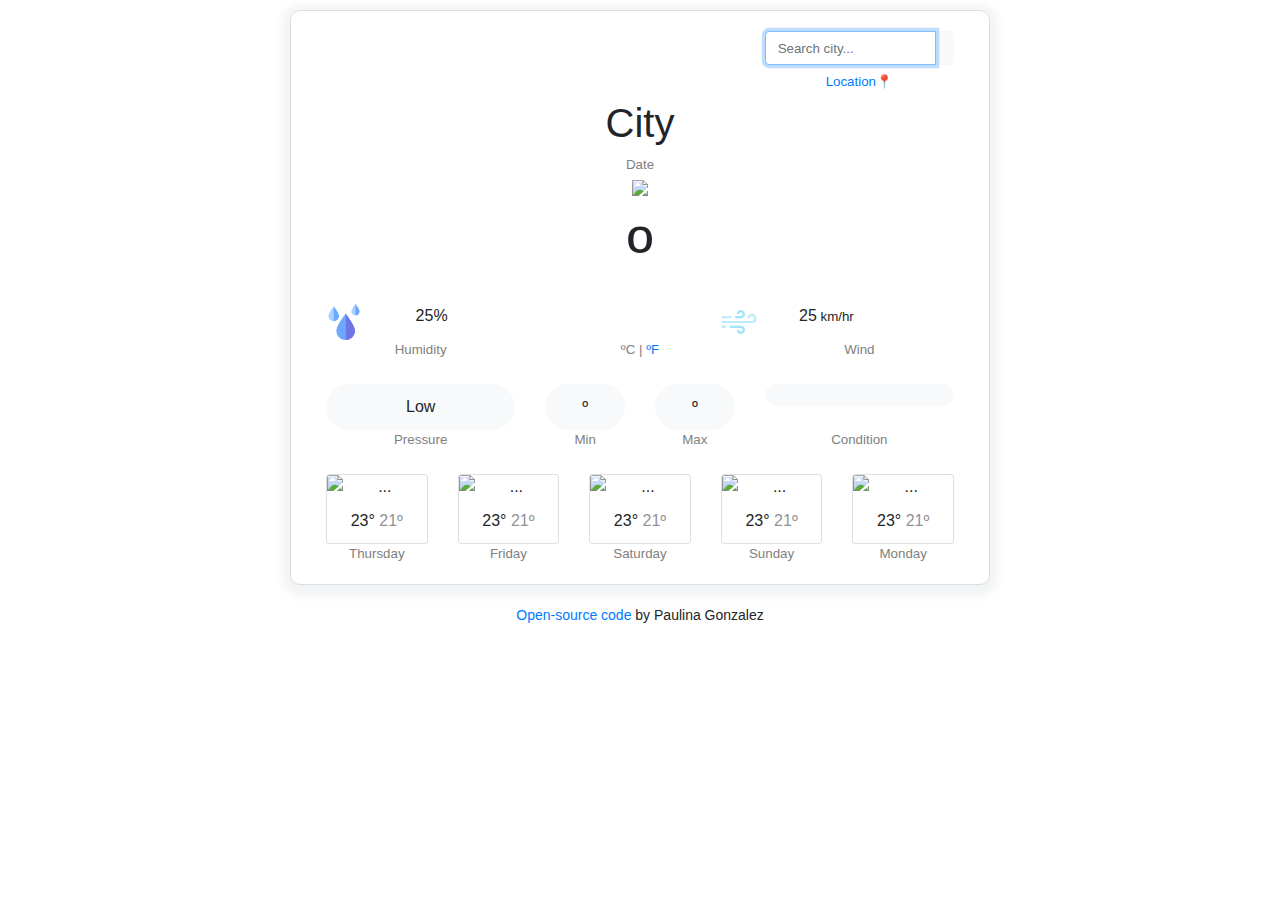
==== index.html @ 59c78b28 "Created forecast HTML from JS" ====
<!DOCTYPE html>
<html lang="en">
<head>
    <meta charset="UTF-8">
    <meta http-equiv="X-UA-Compatible" content="IE=edge">
    <meta name="viewport" content="width=device-width, initial-scale=1.0">
    <title>Weather App</title>
    <link rel="stylesheet" href="https://stackpath.bootstrapcdn.com/bootstrap/4.3.1/css/bootstrap.min.css" integrity="sha384-ggOyR0iXCbMQv3Xipma34MD+dH/1fQ784/j6cY/iJTQUOhcWr7x9JvoRxT2MZw1T" crossorigin="anonymous">
		<link rel="stylesheet" href="src/style.css">
		<script src="https://unpkg.com/axios/dist/axios.min.js"></script>
    <script src="https://kit.fontawesome.com/241146ce0a.js" crossorigin="anonymous"></script>
  </head>
<body>
<div class="container">
    <div class="row">
        <i type="button" class="col-8 fas fa-bars bars"></i>
        <form class="col-4 form-inline" id="search-form">
          <div class="input-group">
          <input
          class="form-control"
          type="text"
          placeholder="Search city..."
          autocomplete="off"
          autofocus="on"
          id="city-input"
          />   <button type="submit" class="btn btn-light fas fa-search search"></button></div>
        </form>
    </div>
      
    <div class="row">
      <div class="col-8"></div>
      <button type="button" class="col-4 btn btn-link location" id="location">Location📍</button>  
		</div>

    <h1 id="city">City</h1>
       <p id="date" class="date">Date</p> 
       <img src="..." id="icon" class="icon"/>
  
      <div class="row">
       <div class="col-4"></div>
       <div class="col-4"><span class="temperature" id="temperature"></span><span class="symbol">º</span></div>
       <div class="col-4"></div>
      </div>

      <div class="row">
        <img src="images/water-drops.png" class="col-2 drops"/>
        <div class="col-2 humid"><span id="humidity">25</span>%</div>
        <div class="col-4"></div>
        <img src="images/wind.png" class="col-2 wind"/>
        <div class="col-2 vel"><span id="wind">25</span><span class="km"> km/hr</span></div>
      </div>
        
      <div class="row weather-labels">
        <div class="col-4">Humidity</div>	
        <div class="col-4 scale">
          <span><a href="#" id="celsius-link" class="active">ºC</a></span> |
          <span><a href="#" id="fahrenheit-link">ºF</a></span>
        </div>
        <div class="col-4">Wind</div>
		</div>
   
  </br>
  <div class="row weather-details">
    <div class="col-4">
        <div class="card bg-light border-light rounded-pill border border-3 border-primary">
        <div class="card-body pressure" id="pressure">
         Low
        </div>
        </div>
    </div>
    <div class="col-2">
        <div class="card bg-light border-light rounded-pill">
        <div class="card-body min">
         <span id="min"></span>º
        </div>
        </div>
    </div>
<div class="col-2">
        <div class="card bg-light border-light rounded-pill">
        <div class="card-body max">
         <span id="max"></span>º
        </div>
        </div>
    </div>
    <div class="col-4 ">
        <div  class= "card bg-light border-light rounded-pill">
        <div class="card-body humidity">
        <div id="description"> </div>
        </div>
        </div>
    </div>
  </div>
    
    <div class="row weather-tags">
        <div class="col-4">Pressure</div>
        <div class="col-2">Min</div>
        <div class="col-2">Max</div>
        <div class="col-4">Condition</div>
    </div>
  </br>
    <div class="row">
      <div class="col-sm">
          <div class="card">
          <img src="https://openweathermap.org/img/wn/10d@2x.png" class="card-img-top" alt="...">
          <div class="card-body day-1">
          <p class="card-text">
            <span class="fore-max">23°</span>
            <span class="fore-min">21º</span>
          </p>
          </div>
          </div>  
      </div>
      <div class="col-sm">
          <div class="card">
          <img src="https://openweathermap.org/img/wn/09d@2x.png" class="card-img-top" alt="...">
          <div class="card-body day-2">
          <p class="card-text">
            <span>23°</span>
            <span class="fore-min">21º</span>
          </p>
          </div>
          </div>
      </div>
      <div class="col-sm">
          <div class="card">
          <img src="https://openweathermap.org/img/wn/02d@2x.png" class="card-img-top" alt="...">
          <div class="card-body day-3">
          <p class="card-text">
            <span>23°</span>
            <span class="fore-min">21º</span>
          </p>
          </div>
          </div>
      </div>
      <div class="col-sm">
          <div class="card">
          <img src="https://openweathermap.org/img/wn/01d@2x.png" class="card-img-top" alt="...">
          <div class="card-body day-4">
          <p class="card-text">
            <span>23°</span>
            <span class="fore-min">21º</span>
          </p>
          </div>
          </div>
      </div>
      <div class="col-sm">
          <div class="card">
          <img src="http://openweathermap.org/img/wn/10n@2x.png" class="card-img-top" alt="...">
          <div class="card-body day-5">
          <p class="card-text">
            <span>23°</span>
            <span class="fore-min">21º</span>
          </p>
          </div>
          </div>
      </div>
    </div>  
    <div class="row days">
        <div class="col-sm">Thursday</div>
        <div class="col-sm">Friday</div>
        <div class="col-sm">Saturday</div>
        <div class="col-sm">Sunday</div>
        <div class="col-sm">Monday</div>
      </div>
    
    <div class="weather-forecast" id="forecast"></div>

    </div>  
    <div class="reference"> <a href="https://github.com/paulinagonzalezc/myweather-app">Open-source code</a> by Paulina Gonzalez</div>
    <script type="text/javascript" src="src/app.js"></script>
  </body>
</html>
---- src/style.css ----
h1 {
  text-align: center;
}
h2 {
  text-align: center;
}
.row {
  margin-right: 0px;
  margin-left: 0px;
}
.container {
  text-align: center;
  width: 700px;
  border: 1px solid #dadde1;
  border-radius: 10px;
  padding: 20px;
  margin: 10px auto;
  box-shadow: 0px 3px 10px 8px #f2f3f4;
}
.bars {
  text-align: left;
  font-size: 30px;
}
.search {
  padding: 8px;
}
.form-control {
  font-size: smaller;
}
.location {
  font-size: smaller;
}
.date {
  margin: 0px;
  color: gray;
  font-size: smaller;
}
.icon {
  size: 10px;
}
.temperature {
  font-size: 70px;
  text-align: center;
}

.symbol {
  font-size: 70px;
}
.drops,
.wind {
  max-width: 10%;
  height: 10%;
  display: flex;
  justify-content: center;
  align-items: center;
}
.km {
  font-size: smaller;
}
.scale .active {
  color: gray;
  cursor: default;
}

.scale .active:hover {
  text-decoration: none;
}
.weather-labels {
  font-size: smaller;
  color: gray;
}
.pressure,
.min,
.max,
.humidity {
  padding: 7px;
}
.weather-tags {
  font-size: smaller;
  color: gray;
}

.reference {
  font-size: 14px;
  display: block;
  text-align: center;
  padding: 10px;
}
.day-1,
.day-2,
.day-3,
.day-4,
.day-5 {
  padding: 10px;
}
.fore-min {
  opacity: 0.5;
}
.days {
  font-size: smaller;
  color: gray;
}
.card-body {
  padding: 10px;
}
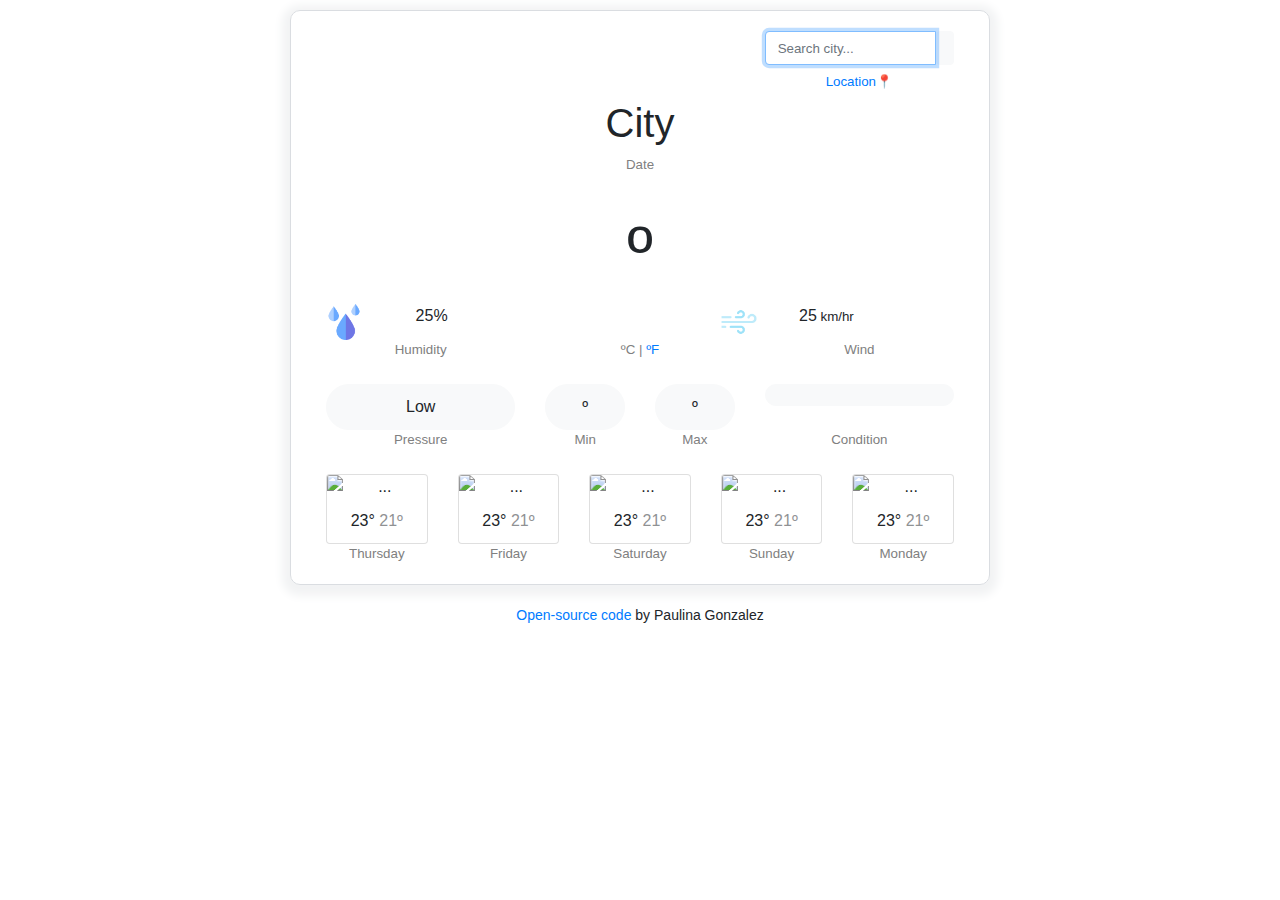
==== commit 2525b2b6: "Used previous API to connect to the new API" ====
--- a/index.html
+++ b/index.html
@@ -34,7 +34,7 @@
 
     <h1 id="city">City</h1>
        <p id="date" class="date">Date</p> 
-       <img src="..." id="icon" class="icon"/>
+       <img src="" id="icon" class="icon"/>
   
       <div class="row">
        <div class="col-4"></div>
@@ -145,7 +145,7 @@
       </div>
       <div class="col-sm">
           <div class="card">
-          <img src="http://openweathermap.org/img/wn/10n@2x.png" class="card-img-top" alt="...">
+          <img src="https://openweathermap.org/img/wn/10n@2x.png" class="card-img-top" alt="...">
           <div class="card-body day-5">
           <p class="card-text">
             <span>23°</span>
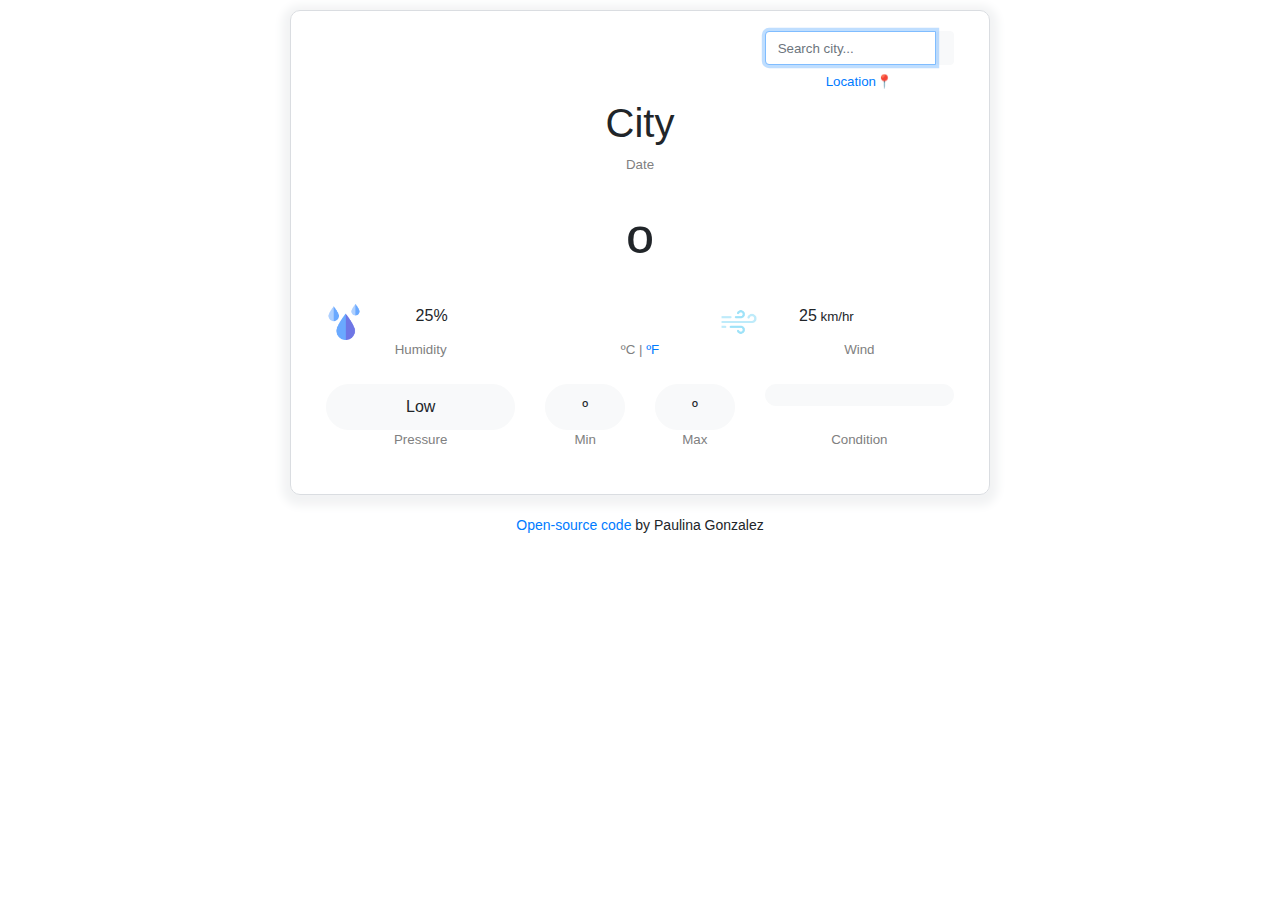
==== commit 4dde6549: "Display the forecast data using API" ====
--- a/index.html
+++ b/index.html
@@ -91,83 +91,19 @@
     </div>
   </div>
     
-    <div class="row weather-tags">
+  <div class="row weather-tags">
         <div class="col-4">Pressure</div>
         <div class="col-2">Min</div>
         <div class="col-2">Max</div>
         <div class="col-4">Condition</div>
-    </div>
+  </div>
   </br>
-    <div class="row">
-      <div class="col-sm">
-          <div class="card">
-          <img src="https://openweathermap.org/img/wn/10d@2x.png" class="card-img-top" alt="...">
-          <div class="card-body day-1">
-          <p class="card-text">
-            <span class="fore-max">23°</span>
-            <span class="fore-min">21º</span>
-          </p>
-          </div>
-          </div>  
-      </div>
-      <div class="col-sm">
-          <div class="card">
-          <img src="https://openweathermap.org/img/wn/09d@2x.png" class="card-img-top" alt="...">
-          <div class="card-body day-2">
-          <p class="card-text">
-            <span>23°</span>
-            <span class="fore-min">21º</span>
-          </p>
-          </div>
-          </div>
-      </div>
-      <div class="col-sm">
-          <div class="card">
-          <img src="https://openweathermap.org/img/wn/02d@2x.png" class="card-img-top" alt="...">
-          <div class="card-body day-3">
-          <p class="card-text">
-            <span>23°</span>
-            <span class="fore-min">21º</span>
-          </p>
-          </div>
-          </div>
-      </div>
-      <div class="col-sm">
-          <div class="card">
-          <img src="https://openweathermap.org/img/wn/01d@2x.png" class="card-img-top" alt="...">
-          <div class="card-body day-4">
-          <p class="card-text">
-            <span>23°</span>
-            <span class="fore-min">21º</span>
-          </p>
-          </div>
-          </div>
-      </div>
-      <div class="col-sm">
-          <div class="card">
-          <img src="https://openweathermap.org/img/wn/10n@2x.png" class="card-img-top" alt="...">
-          <div class="card-body day-5">
-          <p class="card-text">
-            <span>23°</span>
-            <span class="fore-min">21º</span>
-          </p>
-          </div>
-          </div>
-      </div>
-    </div>  
-    <div class="row days">
-        <div class="col-sm">Thursday</div>
-        <div class="col-sm">Friday</div>
-        <div class="col-sm">Saturday</div>
-        <div class="col-sm">Sunday</div>
-        <div class="col-sm">Monday</div>
-      </div>
     
-    <div class="weather-forecast" id="forecast"></div>
+  <div class="weather-forecast" id="forecast"></div>
 
-    </div>  
-    <div class="reference"> <a href="https://github.com/paulinagonzalezc/myweather-app">Open-source code</a> by Paulina Gonzalez</div>
-    <script type="text/javascript" src="src/app.js"></script>
+  </div>  
+  <div class="reference"> <a href="https://github.com/paulinagonzalezc/myweather-app">Open-source code</a> by Paulina Gonzalez</div>
+  <script type="text/javascript" src="src/app.js"></script>
   </body>
 </html>
 
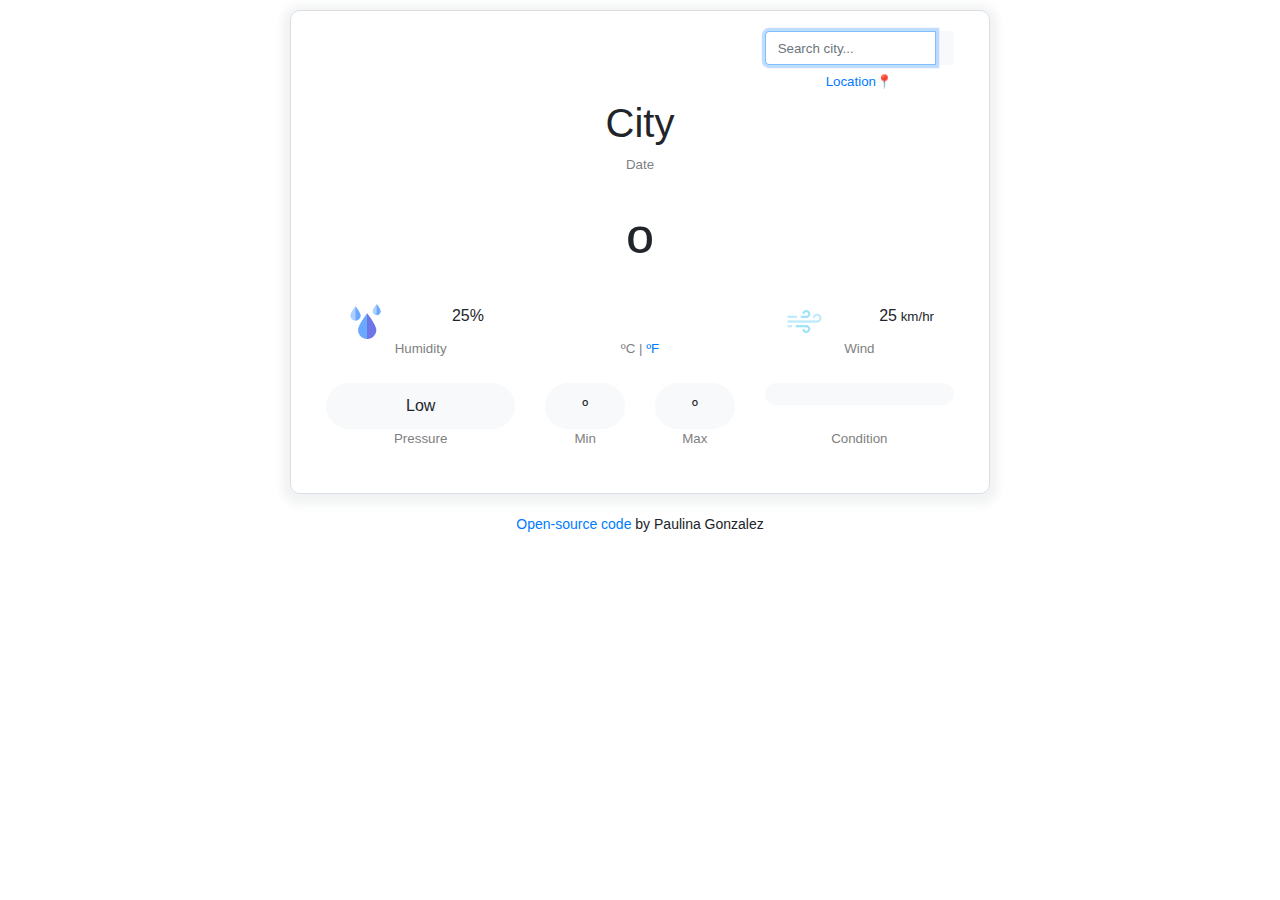
==== commit 33a6eaee: "Weather condition items alignment" ====
--- a/index.html
+++ b/index.html
@@ -43,10 +43,14 @@
       </div>
 
       <div class="row">
-        <img src="images/water-drops.png" class="col-2 drops"/>
+        <div class="col-2">
+          <img src="images/water-drops.png" class="drops"/>
+        </div>
         <div class="col-2 humid"><span id="humidity">25</span>%</div>
         <div class="col-4"></div>
-        <img src="images/wind.png" class="col-2 wind"/>
+        <div class="col-2">
+          <img src="images/wind.png" class="wind"/>
+        </div>
         <div class="col-2 vel"><span id="wind">25</span><span class="km"> km/hr</span></div>
       </div>
         
--- a/src/style.css
+++ b/src/style.css
@@ -48,11 +48,12 @@
 }
 .drops,
 .wind {
-  max-width: 10%;
-  height: 10%;
-  display: flex;
-  justify-content: center;
-  align-items: center;
+  width: 35px;
+  padding-right: 0px;
+}
+.humid,
+.vel {
+  padding-left: 0px;
 }
 .km {
   font-size: smaller;
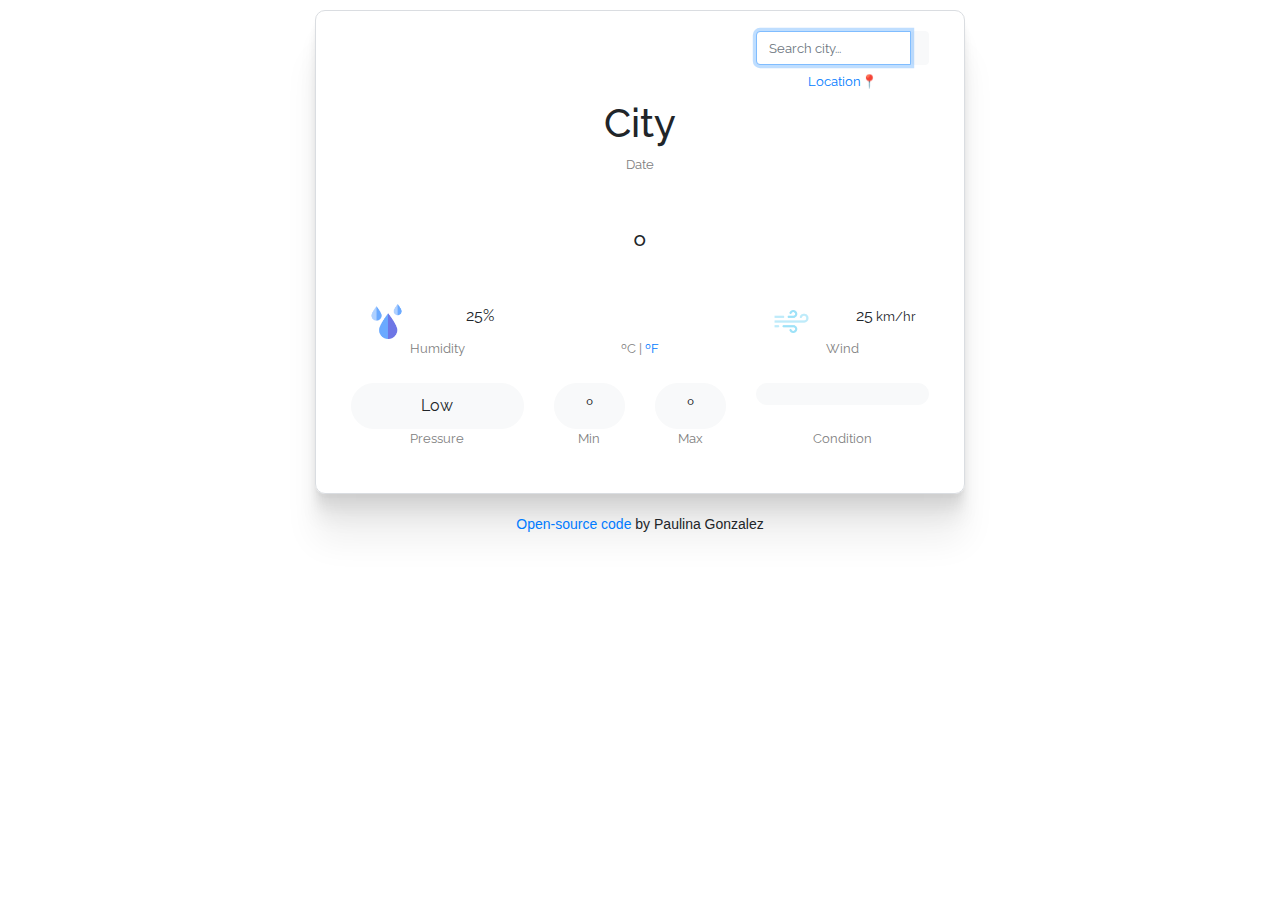
==== commit 172a4658: "Changed font family" ====
--- a/index.html
+++ b/index.html
@@ -9,6 +9,9 @@
 		<link rel="stylesheet" href="src/style.css">
 		<script src="https://unpkg.com/axios/dist/axios.min.js"></script>
     <script src="https://kit.fontawesome.com/241146ce0a.js" crossorigin="anonymous"></script>
+    <link rel="preconnect" href="https://fonts.googleapis.com">
+    <link rel="preconnect" href="https://fonts.gstatic.com" crossorigin>
+  <link href="https://fonts.googleapis.com/css2?family=Montserrat:wght@500&family=Raleway:wght@450&display=swap" rel="stylesheet">
   </head>
 <body>
 <div class="container">
--- a/src/style.css
+++ b/src/style.css
@@ -10,12 +10,17 @@
 }
 .container {
   text-align: center;
-  width: 700px;
+  font-family: "Raleway", sans-serif;
+  font-style: bold;
+  width: 650px;
   border: 1px solid #dadde1;
   border-radius: 10px;
   padding: 20px;
   margin: 10px auto;
-  box-shadow: 0px 3px 10px 8px #f2f3f4;
+
+  box-shadow: 0 4px 2px rgba(0, 0, 0, 0.02), 0 8px 6px rgba(0, 0, 0, 0.03),
+    0 16px 10px rgba(0, 0, 0, 0.04), 0 26px 18px rgba(0, 0, 0, 0.05),
+    0 48px 34px rgba(0, 0, 0, 0.06);
 }
 .bars {
   text-align: left;
@@ -44,7 +49,13 @@
 }
 
 .symbol {
-  font-size: 70px;
+  font-size: 30px;
+  position: relative;
+  line-height: 1;
+  top: -20px;
+}
+.drop {
+  color: black;
 }
 .drops,
 .wind {
@@ -76,6 +87,7 @@
 .humidity {
   padding: 7px;
 }
+
 .weather-tags {
   font-size: smaller;
   color: gray;
@@ -104,3 +116,10 @@
 .card-body {
   padding: 10px;
 }
+.forecast-card {
+  background-color: #f8f9fa;
+  box-shadow: 0 4px 2px rgba(0, 0, 0, 0.02), 0 8px 6px rgba(0, 0, 0, 0.03),
+    0 16px 10px rgba(0, 0, 0, 0.04), 0 26px 18px rgba(0, 0, 0, 0.05),
+    0 48px 34px rgba(0, 0, 0, 0.06);
+  border: 0px solid;
+}
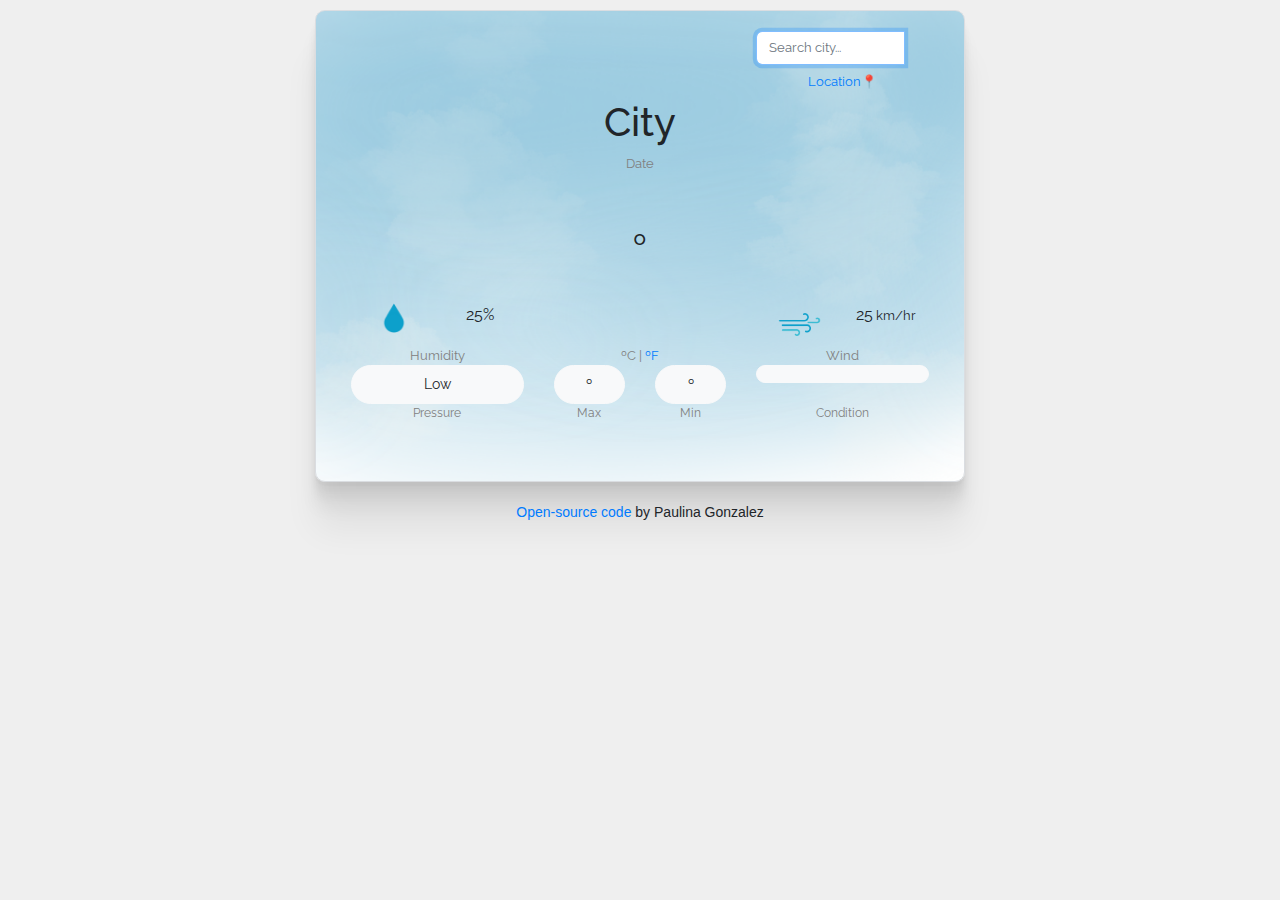
==== commit 3a2b8d39: "Changed humidity and wind icons" ====
--- a/index.html
+++ b/index.html
@@ -46,13 +46,13 @@
       </div>
 
       <div class="row">
-        <div class="col-2">
-          <img src="images/water-drops.png" class="drops"/>
+        <div class="col-2 drop-col">
+          <img src="images/droplet.png" class="drops" width="35%"/>
         </div>
         <div class="col-2 humid"><span id="humidity">25</span>%</div>
         <div class="col-4"></div>
-        <div class="col-2">
-          <img src="images/wind.png" class="wind"/>
+        <div class="col-2 wind-col">
+          <img src="images/wind.png" class="wind" width="50%"/>
         </div>
         <div class="col-2 vel"><span id="wind">25</span><span class="km"> km/hr</span></div>
       </div>
@@ -65,27 +65,26 @@
         </div>
         <div class="col-4">Wind</div>
 		</div>
-   
-  </br>
+
   <div class="row weather-details">
     <div class="col-4">
-        <div class="card bg-light border-light rounded-pill border border-3 border-primary">
+        <div class="card bg-light border-light rounded-pill">
         <div class="card-body pressure" id="pressure">
          Low
         </div>
         </div>
     </div>
     <div class="col-2">
+            <div class="card bg-light border-light rounded-pill">
+            <div class="card-body max">
+             <span id="max"></span>º
+            </div>
+            </div>
+        </div>
+    <div class="col-2">
         <div class="card bg-light border-light rounded-pill">
         <div class="card-body min">
          <span id="min"></span>º
-        </div>
-        </div>
-    </div>
-<div class="col-2">
-        <div class="card bg-light border-light rounded-pill">
-        <div class="card-body max">
-         <span id="max"></span>º
         </div>
         </div>
     </div>
@@ -100,8 +99,8 @@
     
   <div class="row weather-tags">
         <div class="col-4">Pressure</div>
+        <div class="col-2">Max</div>
         <div class="col-2">Min</div>
-        <div class="col-2">Max</div>
         <div class="col-4">Condition</div>
   </div>
   </br>
--- a/src/style.css
+++ b/src/style.css
@@ -1,3 +1,6 @@
+body {
+  background: #eeee;
+}
 h1 {
   text-align: center;
 }
@@ -17,6 +20,8 @@
   border-radius: 10px;
   padding: 20px;
   margin: 10px auto;
+  background-image: url("image/sky.png");
+  background-size: cover;
 
   box-shadow: 0 4px 2px rgba(0, 0, 0, 0.02), 0 8px 6px rgba(0, 0, 0, 0.03),
     0 16px 10px rgba(0, 0, 0, 0.04), 0 26px 18px rgba(0, 0, 0, 0.05),
@@ -27,21 +32,25 @@
   font-size: 30px;
 }
 .search {
-  padding: 8px;
+  padding: 0px 12px;
+  background: none;
+  border: 0px;
+  font-size: 20px;
 }
 .form-control {
-  font-size: smaller;
+  font-size: 13px;
+  border-radius: 6px;
 }
 .location {
-  font-size: smaller;
+  font-size: 13px;
 }
 .date {
   margin: 0px;
   color: gray;
-  font-size: smaller;
+  font-size: 13px;
 }
 .icon {
-  size: 10px;
+  max-width: 120px;
 }
 .temperature {
   font-size: 70px;
@@ -54,20 +63,23 @@
   line-height: 1;
   top: -20px;
 }
-.drop {
-  color: black;
+.wind-col,
+.drop-col {
+  padding-right: 0px;
 }
+
 .drops,
 .wind {
-  width: 35px;
   padding-right: 0px;
+  max-width: 80px;
+  left: 100px;
 }
 .humid,
 .vel {
   padding-left: 0px;
 }
 .km {
-  font-size: smaller;
+  font-size: 13px;
 }
 .scale .active {
   color: gray;
@@ -78,19 +90,22 @@
   text-decoration: none;
 }
 .weather-labels {
-  font-size: smaller;
+  font-size: 13px;
   color: gray;
 }
+
 .pressure,
 .min,
 .max,
 .humidity {
-  padding: 7px;
+  padding: 8px;
+  font-size: 14px;
 }
 
 .weather-tags {
-  font-size: smaller;
+  font-size: 12px;
   color: gray;
+  margin: 0px 0px 15px 0px;
 }
 
 .reference {
@@ -108,18 +123,25 @@
 }
 .fore-min {
   opacity: 0.5;
+  font-size: 15px;
 }
+
+.fore-max {
+  font-size: 15px;
+}
+
 .days {
-  font-size: smaller;
+  font-size: 12px;
   color: gray;
 }
-.card-body {
-  padding: 10px;
-}
+
 .forecast-card {
-  background-color: #f8f9fa;
+  background-color: white;
   box-shadow: 0 4px 2px rgba(0, 0, 0, 0.02), 0 8px 6px rgba(0, 0, 0, 0.03),
     0 16px 10px rgba(0, 0, 0, 0.04), 0 26px 18px rgba(0, 0, 0, 0.05),
     0 48px 34px rgba(0, 0, 0, 0.06);
   border: 0px solid;
 }
+.card-img-top {
+  padding: 7px;
+}
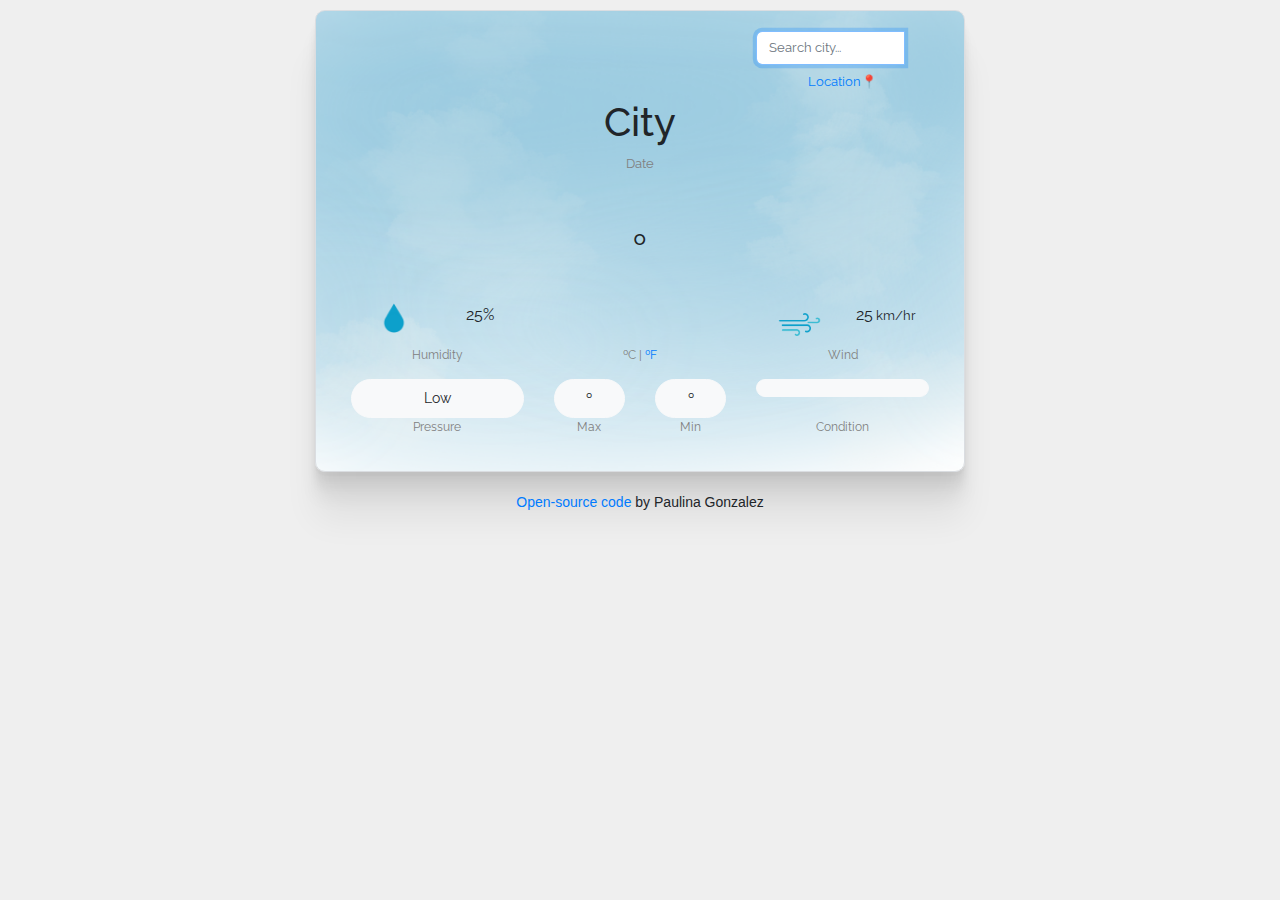
==== commit 568d96fe: "Made alignment changes" ====
--- a/index.html
+++ b/index.html
@@ -1,115 +1,134 @@
 <!DOCTYPE html>
 <html lang="en">
-<head>
-    <meta charset="UTF-8">
-    <meta http-equiv="X-UA-Compatible" content="IE=edge">
-    <meta name="viewport" content="width=device-width, initial-scale=1.0">
+  <head>
+    <meta charset="UTF-8" />
+    <meta http-equiv="X-UA-Compatible" content="IE=edge" />
+    <meta name="viewport" content="width=device-width, initial-scale=1.0" />
     <title>Weather App</title>
-    <link rel="stylesheet" href="https://stackpath.bootstrapcdn.com/bootstrap/4.3.1/css/bootstrap.min.css" integrity="sha384-ggOyR0iXCbMQv3Xipma34MD+dH/1fQ784/j6cY/iJTQUOhcWr7x9JvoRxT2MZw1T" crossorigin="anonymous">
-		<link rel="stylesheet" href="src/style.css">
-		<script src="https://unpkg.com/axios/dist/axios.min.js"></script>
-    <script src="https://kit.fontawesome.com/241146ce0a.js" crossorigin="anonymous"></script>
-    <link rel="preconnect" href="https://fonts.googleapis.com">
-    <link rel="preconnect" href="https://fonts.gstatic.com" crossorigin>
-  <link href="https://fonts.googleapis.com/css2?family=Montserrat:wght@500&family=Raleway:wght@450&display=swap" rel="stylesheet">
+    <link
+      rel="stylesheet"
+      href="https://stackpath.bootstrapcdn.com/bootstrap/4.3.1/css/bootstrap.min.css"
+      integrity="sha384-ggOyR0iXCbMQv3Xipma34MD+dH/1fQ784/j6cY/iJTQUOhcWr7x9JvoRxT2MZw1T"
+      crossorigin="anonymous"
+    />
+    <link rel="stylesheet" href="src/style.css" />
+    <script src="https://unpkg.com/axios/dist/axios.min.js"></script>
+    <script
+      src="https://kit.fontawesome.com/241146ce0a.js"
+      crossorigin="anonymous"
+    ></script>
+    <link rel="preconnect" href="https://fonts.googleapis.com" />
+    <link rel="preconnect" href="https://fonts.gstatic.com" crossorigin />
+    <link
+      href="https://fonts.googleapis.com/css2?family=Montserrat:wght@500&family=Raleway:wght@450&display=swap"
+      rel="stylesheet"
+    />
   </head>
-<body>
-<div class="container">
-    <div class="row">
+  <body>
+    <div class="container">
+      <div class="row">
         <i type="button" class="col-8 fas fa-bars bars"></i>
         <form class="col-4 form-inline" id="search-form">
           <div class="input-group">
-          <input
-          class="form-control"
-          type="text"
-          placeholder="Search city..."
-          autocomplete="off"
-          autofocus="on"
-          id="city-input"
-          />   <button type="submit" class="btn btn-light fas fa-search search"></button></div>
+            <input
+              class="form-control"
+              type="text"
+              placeholder="Search city..."
+              autocomplete="off"
+              autofocus="on"
+              id="city-input"
+            />
+            <button
+              type="submit"
+              class="btn btn-light fas fa-search search"
+            ></button>
+          </div>
         </form>
-    </div>
-      
-    <div class="row">
-      <div class="col-8"></div>
-      <button type="button" class="col-4 btn btn-link location" id="location">Location📍</button>  
-		</div>
+      </div>
 
-    <h1 id="city">City</h1>
-       <p id="date" class="date">Date</p> 
-       <img src="" id="icon" class="icon"/>
-  
       <div class="row">
-       <div class="col-4"></div>
-       <div class="col-4"><span class="temperature" id="temperature"></span><span class="symbol">º</span></div>
-       <div class="col-4"></div>
+        <div class="col-8"></div>
+        <button type="button" class="col-4 btn btn-link location" id="location">
+          Location📍
+        </button>
+      </div>
+
+      <h1 id="city">City</h1>
+      <p id="date" class="date">Date</p>
+      <img src="" id="icon" class="icon" />
+
+      <div class="row">
+        <div class="col-4"></div>
+        <div class="col-4">
+          <span class="temperature" id="temperature"></span
+          ><span class="symbol">º</span>
+        </div>
+        <div class="col-4"></div>
       </div>
 
       <div class="row">
         <div class="col-2 drop-col">
-          <img src="images/droplet.png" class="drops" width="35%"/>
+          <img src="images/droplet.png" class="drops" width="35%" />
         </div>
         <div class="col-2 humid"><span id="humidity">25</span>%</div>
         <div class="col-4"></div>
         <div class="col-2 wind-col">
-          <img src="images/wind.png" class="wind" width="50%"/>
+          <img src="images/wind.png" class="wind" width="50%" />
         </div>
-        <div class="col-2 vel"><span id="wind">25</span><span class="km"> km/hr</span></div>
+        <div class="col-2 vel">
+          <span id="wind">25</span><span class="km"> km/hr</span>
+        </div>
       </div>
-        
+
       <div class="row weather-labels">
-        <div class="col-4">Humidity</div>	
+        <div class="col-4">Humidity</div>
         <div class="col-4 scale">
           <span><a href="#" id="celsius-link" class="active">ºC</a></span> |
           <span><a href="#" id="fahrenheit-link">ºF</a></span>
         </div>
         <div class="col-4">Wind</div>
-		</div>
+      </div>
 
-  <div class="row weather-details">
-    <div class="col-4">
-        <div class="card bg-light border-light rounded-pill">
-        <div class="card-body pressure" id="pressure">
-         Low
+      <div class="row weather-details">
+        <div class="col-4">
+          <div class="card bg-light border-light rounded-pill">
+            <div class="card-body pressure" id="pressure">Low</div>
+          </div>
         </div>
+        <div class="col-2">
+          <div class="card bg-light border-light rounded-pill">
+            <div class="card-body max"><span id="max"></span>º</div>
+          </div>
         </div>
-    </div>
-    <div class="col-2">
-            <div class="card bg-light border-light rounded-pill">
-            <div class="card-body max">
-             <span id="max"></span>º
+        <div class="col-2">
+          <div class="card bg-light border-light rounded-pill">
+            <div class="card-body min"><span id="min"></span>º</div>
+          </div>
+        </div>
+        <div class="col-4">
+          <div class="card bg-light border-light rounded-pill">
+            <div class="card-body humidity">
+              <div id="description"></div>
             </div>
-            </div>
+          </div>
         </div>
-    <div class="col-2">
-        <div class="card bg-light border-light rounded-pill">
-        <div class="card-body min">
-         <span id="min"></span>º
-        </div>
-        </div>
-    </div>
-    <div class="col-4 ">
-        <div  class= "card bg-light border-light rounded-pill">
-        <div class="card-body humidity">
-        <div id="description"> </div>
-        </div>
-        </div>
-    </div>
-  </div>
-    
-  <div class="row weather-tags">
+      </div>
+
+      <div class="row weather-tags">
         <div class="col-4">Pressure</div>
         <div class="col-2">Max</div>
         <div class="col-2">Min</div>
         <div class="col-4">Condition</div>
-  </div>
-  </br>
-    
-  <div class="weather-forecast" id="forecast"></div>
+      </div>
 
-  </div>  
-  <div class="reference"> <a href="https://github.com/paulinagonzalezc/myweather-app">Open-source code</a> by Paulina Gonzalez</div>
-  <script type="text/javascript" src="src/app.js"></script>
+      <div class="weather-forecast" id="forecast"></div>
+    </div>
+    <div class="reference">
+      <a href="https://github.com/paulinagonzalezc/myweather-app"
+        >Open-source code</a
+      >
+      by Paulina Gonzalez
+    </div>
+    <script type="text/javascript" src="src/app.js"></script>
   </body>
 </html>
-
--- a/src/style.css
+++ b/src/style.css
@@ -90,8 +90,9 @@
   text-decoration: none;
 }
 .weather-labels {
-  font-size: 13px;
+  font-size: 12px;
   color: gray;
+  margin: 0px 0px 15px 0px;
 }
 
 .pressure,
@@ -134,7 +135,6 @@
   font-size: 12px;
   color: gray;
 }
-
 .forecast-card {
   background-color: white;
   box-shadow: 0 4px 2px rgba(0, 0, 0, 0.02), 0 8px 6px rgba(0, 0, 0, 0.03),
